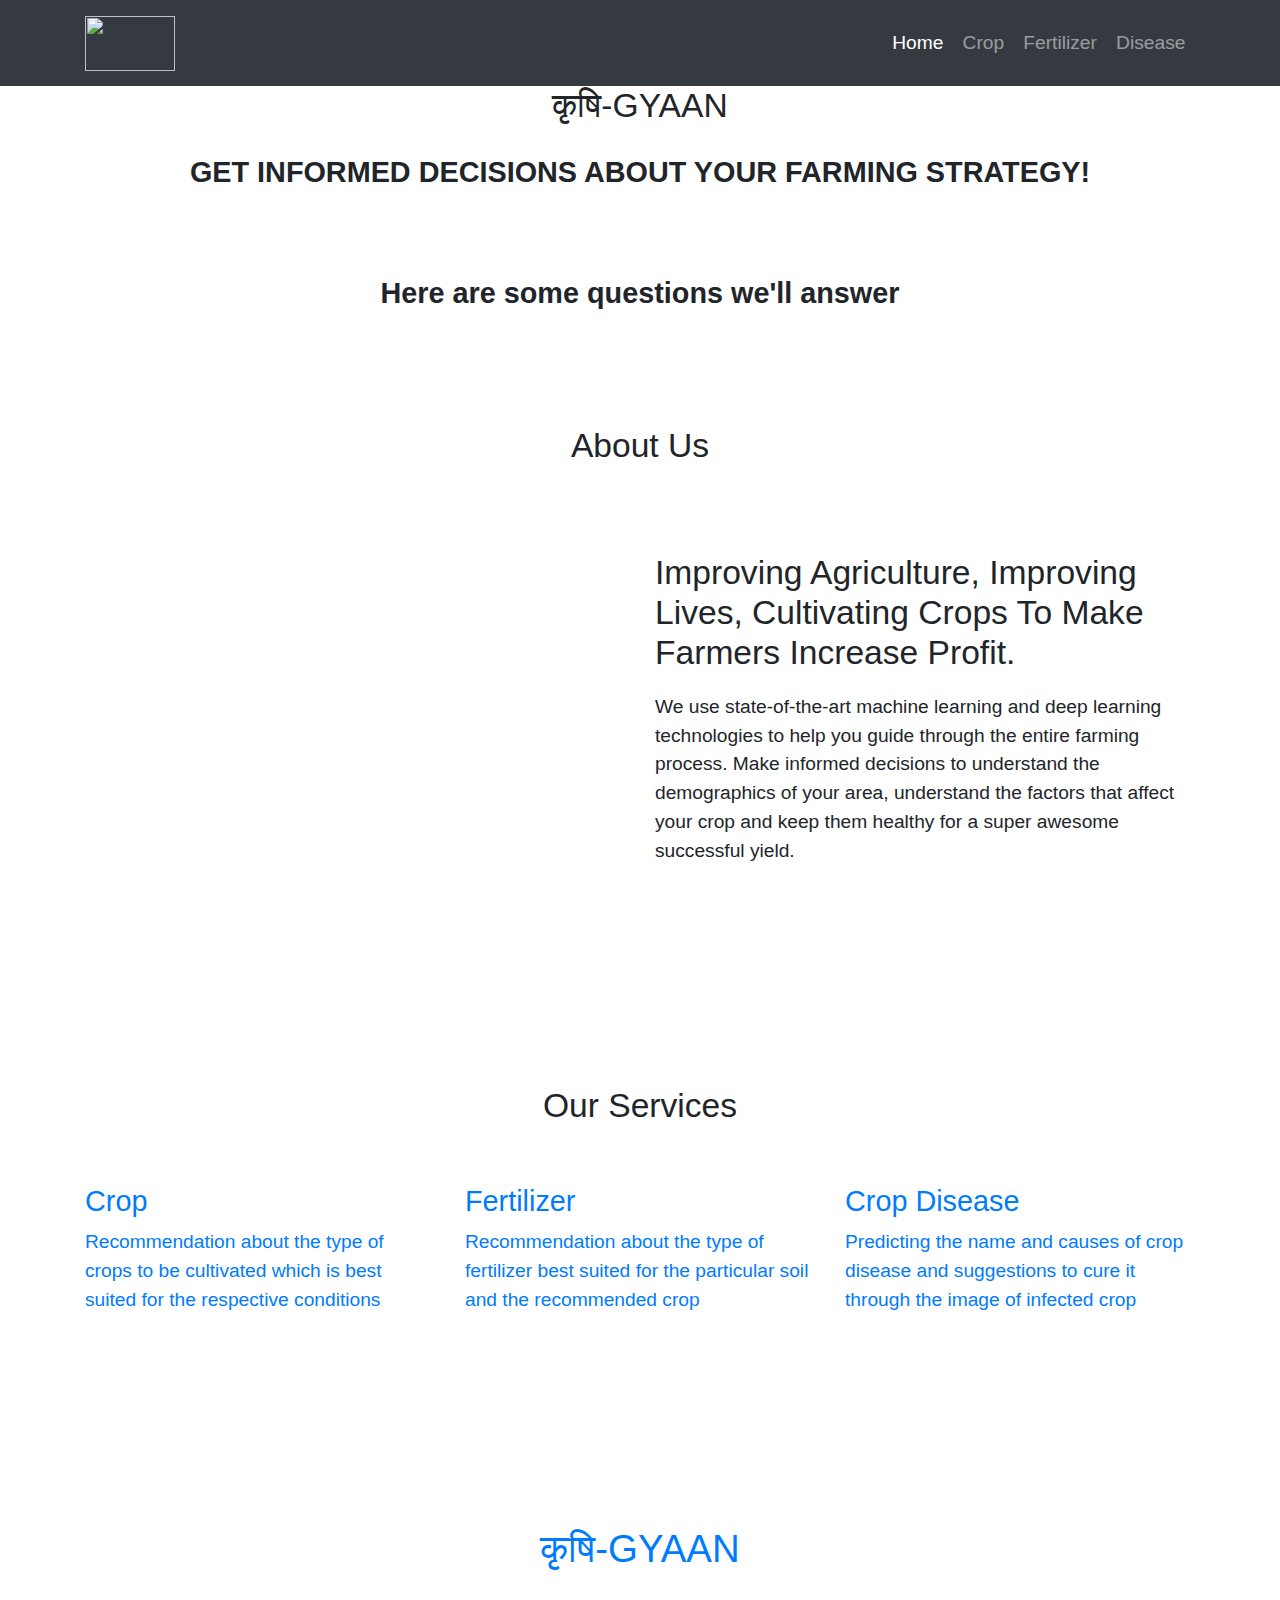
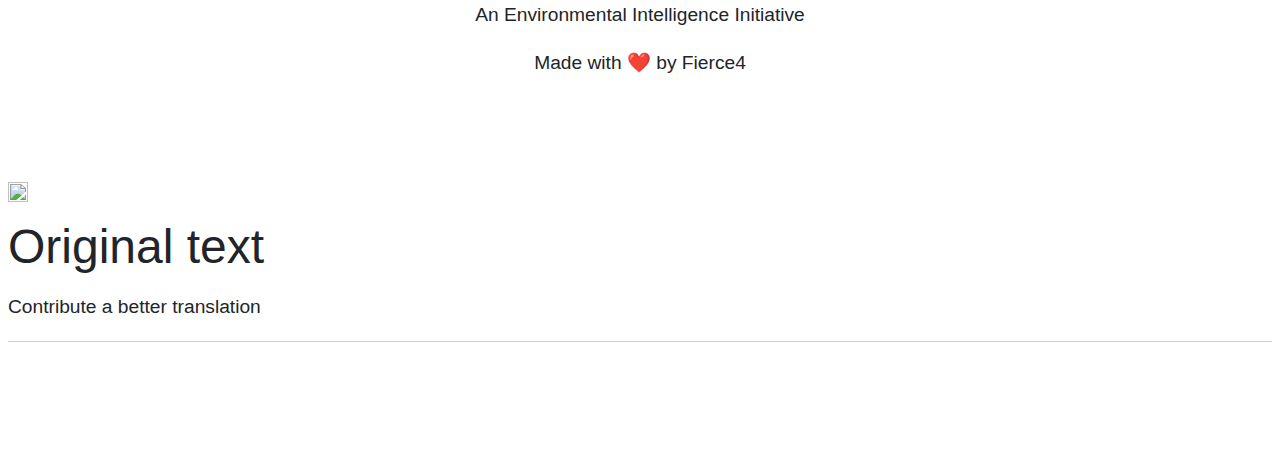
==== templates/index.html @ 95145995 "some changes" ====
<html lang="en" style="height: 100%;"><head>
	<title>कृषि-GYAAN-home</title>
	<link rel="shortcut icon" href="/static/images/favicon.ico">

	<!-- for-mobile-apps -->
	<meta name="viewport" content="width=device-width, initial-scale=1">
	<meta charset="utf-8">
	<meta name="keywords" content="Agro Harvest Responsive web template, Bootstrap Web Templates, Flat Web Templates, Android Compatible web template, 
Smartphone Compatible web template, free webdesigns for Nokia, Samsung, LG, SonyEricsson, Motorola web design">

	<style>
		html {
			font-size: 1rem;
		}

		@media (min-width: 576px) {
			html {
				font-size: 1.25rem;
			}
		}

		@media (min-width: 768px) {
			html {
				font-size: 1.5rem;
			}
		}

		@media (min-width: 992px) {
			html {
				font-size: 1.75rem;
			}
		}

		@media (min-width: 1200px) {
			html {
				font-size: 2rem;
			}

			html {
				font-size: 1rem;
			}

			h1 {
				font-size: 1.2rem;
			}

			h2 {
				font-size: 1.1rem;
			}

			@media (min-width: 768px) {
				html {
					font-size: 1.1rem;
				}

				h1 {
					font-size: 1.3rem;
				}

				h2 {
					font-size: 1.2rem;
				}
			}

			@media (min-width: 991px) {
				html {
					font-size: 1.2rem;
				}

				h1 {
					font-size: 1.5rem;
				}

				h2 {
					font-size: 1.4rem;
				}
			}

			@media (min-width: 1200px) {
				html {
					font-size: 1.2rem;
				}

				h1 {
					font-size: 1.7rem;
				}

				h2 {
					font-size: 1.6rem;
				}
			}

		}
	</style>
	<script>
		addEventListener("load", function () {
			setTimeout(hideURLbar, 0);
		}, false);

		function hideURLbar() {
			window.scrollTo(0, 1);
		}

	</script>

	<script src="https://code.jquery.com/jquery-3.3.1.slim.min.js" integrity="sha384-q8i/X+965DzO0rT7abK41JStQIAqVgRVzpbzo5smXKp4YfRvH+8abtTE1Pi6jizo" crossorigin="anonymous"></script>
	<script src="https://cdnjs.cloudflare.com/ajax/libs/popper.js/1.14.7/umd/popper.min.js" integrity="sha384-UO2eT0CpHqdSJQ6hJty5KVphtPhzWj9WO1clHTMGa3JDZwrnQq4sF86dIHNDz0W1" crossorigin="anonymous"></script>
	<script src="https://stackpath.bootstrapcdn.com/bootstrap/4.3.1/js/bootstrap.min.js" integrity="sha384-JjSmVgyd0p3pXB1rRibZUAYoIIy6OrQ6VrjIEaFf/nJGzIxFDsf4x0xIM+B07jRM" crossorigin="anonymous"></script>
	<script src="https://code.jquery.com/jquery-3.5.1.slim.min.js" integrity="sha384-DfXdz2htPH0lsSSs5nCTpuj/zy4C+OGpamoFVy38MVBnE+IbbVYUew+OrCXaRkfj" crossorigin="anonymous"></script>
	<script src="https://cdn.jsdelivr.net/npm/popper.js@1.16.0/dist/umd/popper.min.js" integrity="sha384-Q6E9RHvbIyZFJoft+2mJbHaEWldlvI9IOYy5n3zV9zzTtmI3UksdQRVvoxMfooAo" crossorigin="anonymous"></script>
	<link type="text/css" rel="stylesheet" charset="UTF-8" href="https://www.gstatic.com/_/translate_http/_/ss/k=translate_http.tr.69JJaQ5G5xA.L.W.O/d=0/rs=AN8SPfpC36MIoWPngdVwZ4RUzeJYZaC7rg/m=el_main_css"><script type="text/javascript" charset="UTF-8" src="https://translate.googleapis.com/_/translate_http/_/js/k=translate_http.tr.en_GB.IzV8s5pE8Q4.O/d=1/exm=el_conf/ed=1/rs=AN8SPfpPFsWGakTPrN3e6_9kpd5kEUCf8Q/m=el_main"></script><style>@font-face {
              font-family: 'Open Sans Regular';
              font-style: normal;
              font-weight: 400;
              src: url('chrome-extension://gkkdmjjodidppndkbkhhknakbeflbomf/fonts/open_sans/open-sans-v18-latin-regular.woff');
          }</style><style>@font-face {
              font-family: 'Open Sans Bold';
              font-style: normal;
              font-weight: 800;
              src: url('chrome-extension://gkkdmjjodidppndkbkhhknakbeflbomf/fonts/open_sans/open-sans-v18-latin-800.woff');
          }</style></head><body style="position: relative; min-height: 100%; top: 0px;">
	
	<link rel="stylesheet" href="https://stackpath.bootstrapcdn.com/bootstrap/4.3.1/css/bootstrap.min.css" integrity="sha384-ggOyR0iXCbMQv3Xipma34MD+dH/1fQ784/j6cY/iJTQUOhcWr7x9JvoRxT2MZw1T" crossorigin="anonymous">
	<link href="/static/css/bootstrap.css" rel="stylesheet" type="text/css">
	<!-- bootstrap css -->
	<link href="/static/css/style.css" rel="stylesheet" type="text/css">
	<!-- custom css -->
	<link href="/static/css/font-awesome.min.css" rel="stylesheet"><!-- fontawesome css -->
	<!-- //css files -->
	<!-- <link rel="icon" type="image/png" href="/static/images/favicon.png%3F"> -->


	<script type="text/JavaScript" src="/static/scripts/cities.js"></script>


	<!-- google fonts -->
	<link href="//fonts.googleapis.com/css?family=Thasadith:400,400i,700,700i&amp;subset=latin-ext,thai,vietnamese" rel="stylesheet">
	<!-- //google fonts -->

	<style>
		header {
			background-color: rgba(30, 30, 30, 1);
			margin-top: 0rem;
			display: block;

		}
	</style>




	<!-- Navigation -->
	<nav class="navbar navbar-expand-lg navbar-dark bg-dark static-top" style="background-color: #1C00ff00;">
		<div class="container">
			<a class="navbar-brand" href="/home">
				<img src="/static/images/logo.png" style="width: 90px; height: 55px" alt="">
			</a>
			<button class="navbar-toggler" type="button" data-toggle="collapse" data-target="#navbarResponsive" aria-controls="navbarResponsive" aria-expanded="false" aria-label="Toggle navigation">
				<span class="navbar-toggler-icon"></span>
			</button>
			<div class="collapse navbar-collapse" id="navbarResponsive">
				<ul class="navbar-nav ml-auto">
					<li class="nav-item active">
						<a class="nav-link" href="/home">Home
							<span class="sr-only">(current)</span>
						</a>
					</li>
					<li class="nav-item">
						<a class="nav-link" href="/crop-recommend">Crop</a>
					</li>
					<li class="nav-item">
						<a class="nav-link" href="/fertilizer">Fertilizer</a>
					</li>
					<li class="nav-item">
						<a class="nav-link" href="/disease-predict">Disease</a>
					</li>
				</ul>
			</div>
		</div>
	</nav>




	
<!-- banner -->
<section class="banner_w3lspvt" id="home">
	<div class="csslider infinity" id="slider1">
	
				<div class="banner-top">
					<div class="overlay">
						<div class="container">
							<div class="w3layouts-banner-info text-center">
								<h3 class="text-wh">कृषि-GYAAN</h3>
								<h4 class="text-wh mx-auto my-4"><b>GET INFORMED DECISIONS ABOUT YOUR FARMING STRATEGY!</b></h4>
								<br>
							  <h4 class="text-wh mx-auto my-4"><strong> Here are some questions we'll answer</strong></h4>
								 
							</div>
						</div>
					</div>
				</div>
	</div>
</section>
<!-- //banner -->

<!-- core values -->
<section class="core-value py-5">
	<div class="container py-md-4">
		<h3 class="heading mb-sm-5 mb-4 text-center"> About Us</h3>
		<div class="row core-grids">
			<div class="col-lg-6 core-left">
				<img src="/static/images/core.jpg" class="img-fluid" alt="">
			</div>
			<div class="col-lg-6 core-right">
				<h3 class="mt-4">Improving Agriculture, Improving Lives, Cultivating Crops To Make Farmers Increase
					Profit.</h3>
				<p class="mt-3">We use state-of-the-art machine learning and deep learning technologies to help you
					guide through
					the entire farming process. Make informed decisions to understand the demographics of your area,
					understand the
					factors that affect your crop and keep them healthy for a super awesome successful yield.</p>
			</div>
		</div>
	</div>
</section>
<!-- //core values -->

<!-- Products & Services -->
<section class="blog py-5">
	<div class="container py-md-5">
		<h3 class="heading mb-sm-5 mb-4 text-center"> Our Services</h3>
		<div class="row blog-grids">
			<div class="col-lg-4 col-md-6 blog-left mb-lg-0 mb-sm-5 pb-lg-0 pb-5">
				<img src="/static/images/s3.jpg" class="img-fluid" alt="">
				<a href="/crop-recommend">
					<div class="blog-info">

						<h4>Crop</h4>

						<p class="mt-2"> Recommendation about the type of crops to be cultivated which is best suited
							for the respective conditions</p>
					</div>
				</a>
			</div>
			<div class="col-lg-4 col-md-6 blog-middle mb-lg-0 mb-sm-5 pb-lg-0 pb-md-5">
				<img src="/static/images/s2.jpg" class="img-fluid" alt="">
				<a href="/fertilizer">
					<div class="blog-info">
						<h4>Fertilizer</h4>
						<p class="mt-2">Recommendation about the type of fertilizer best suited for the particular soil
							and the recommended crop</p>
					</div>
				</a>
			</div>
			<div class="col-lg-4 col-md-6 blog-right mt-lg-0 mt-5 pt-lg-0 pt-md-5">

				<img src="/static/images/s4.jpg" class="img-fluid" alt="">

				<!-- <img src="images/s4.jpg" class="img-fliud" alt="" /> -->
				<a href="/disease-predict">
					<div class="blog-info">
						<h4>Crop Disease</h4>
						<p class="mt-2">Predicting the name and causes of crop disease and suggestions to cure it through the image of infected crop</p>
					</div>
				</a>
			</div>
		</div>
	</div>
</section>
<!-- //Products & Services -->


<!-- Creating custom grid and hover effect
<section>
<div class="col-lg-3 col-md-4 col-sm-6 col-xs-12">
    <div class="hovereffect">
        <img class="img-responsive" src="images/s2.jpg" alt="">
        <div class="overlay">
           <h2>Hover effect 1</h2>
           <a class="info" href="#">link here</a>
        </div>
    </div>
</div> -->





	
	<footer class="text-center py-5">
		<div class="container py-md-3">
			<!-- logo -->
			<h2 class="logo2 text-center">
				<a href="/home">
					कृषि-GYAAN
				</a>
			</h2>
			<!-- //logo -->
			<!-- address -->
			<div class="contact-left-footer mt-4">





				<!-- <a href="community.html">Community</a> -->
				<p></p>
			</div>
			<div class="w3l-copy text-center">
				<p class="text-da">An Environmental Intelligence Initiative<br> </p>
			</div>
			<p class="homelogo">
			</p><p>Made with ❤️ by Fierce4</p>
			<script src="http://translate.google.com/translate_a/
			element.js?cb=loadGoogleTranslate"></script>
			<script>
			function loadGoogleTranslate()
			{
			new google.translate.TranslateElement("myid")
			}
			</script>
			
		</div>
	</footer>
	<!-- //footer -->

	<!-- move top icon -->
	<a href="#home" class="move-top text-center"></a>
	<!-- //move top icon --><div id="goog-gt-" class="skiptranslate VIpgJd-yAWNEb-L7lbkb" dir="ltr"><div style="padding: 8px;"><div><div class="VIpgJd-yAWNEb-l4eHX"><img src="https://www.gstatic.com/images/branding/product/1x/translate_24dp.png" width="20" height="20" alt="Google Translate"></div></div></div><div style="padding: 8px; float: left; width: 100%;"><h1 class="VIpgJd-yAWNEb-r4nke VIpgJd-yAWNEb-mrxPge">Original text</h1></div><div style="padding: 8px;"><div class="VIpgJd-yAWNEb-nVMfcd-fmcmS"></div></div><div class="VIpgJd-yAWNEb-cGMI2b" style="padding: 8px;"><div class="VIpgJd-yAWNEb-Z0Arqf-PLDbbf"><span class="VIpgJd-yAWNEb-Z0Arqf-hSRGPd">Contribute a better translation</span></div><div class="VIpgJd-yAWNEb-fw42Ze-Z0Arqf-haAclf"><hr style="color: #ccc; background-color: #ccc; height: 1px; border: none;"><div class="VIpgJd-yAWNEb-Z0Arqf-H9tDt"></div></div></div><div class="VIpgJd-yAWNEb-jOfkMb-Ne3sFf" style="display: none;"></div></div>


<div class="VIpgJd-ZVi9od-aZ2wEe-wOHMyf"><div class="VIpgJd-ZVi9od-aZ2wEe-OiiCO"><svg xmlns="http://www.w3.org/2000/svg" class="VIpgJd-ZVi9od-aZ2wEe" width="96px" height="96px" viewBox="0 0 66 66"><circle class="VIpgJd-ZVi9od-aZ2wEe-Jt5cK" fill="none" stroke-width="6" stroke-linecap="round" cx="33" cy="33" r="30"></circle></svg></div></div></body><!-- css files --></html>
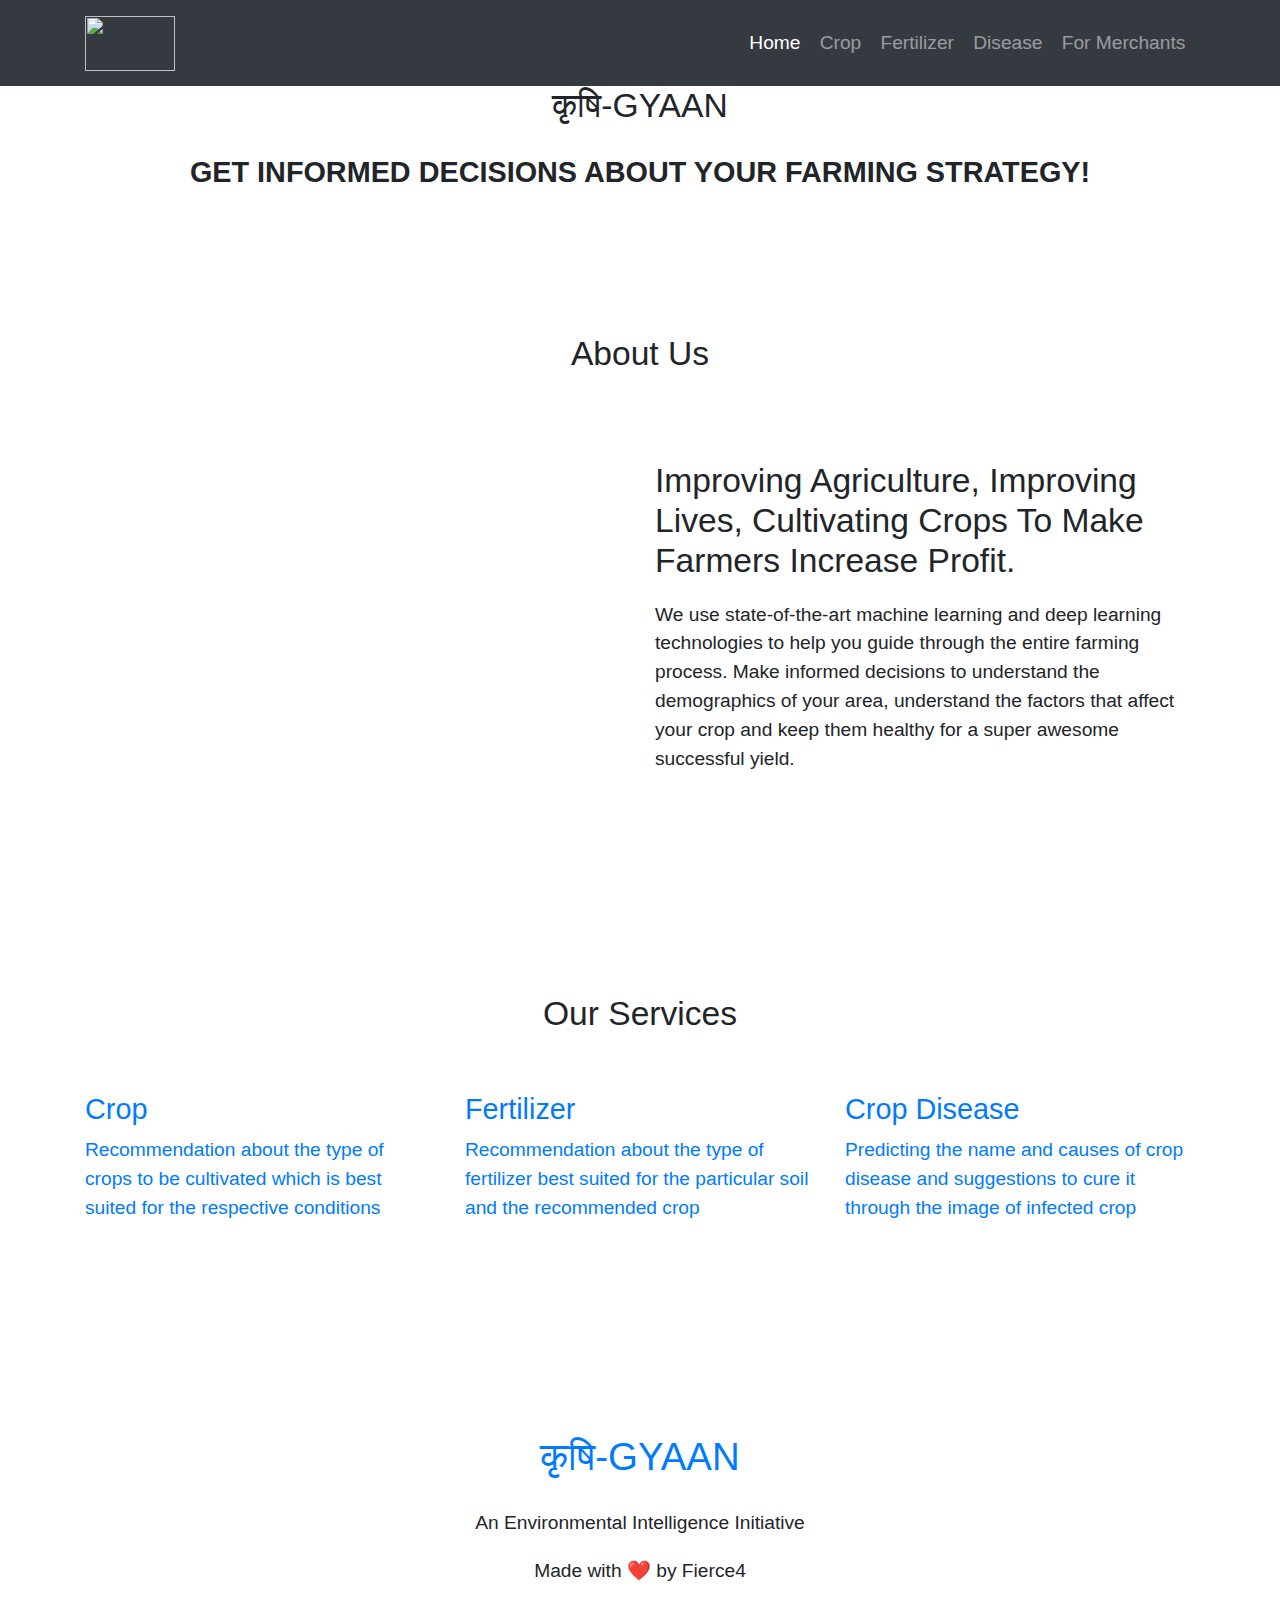
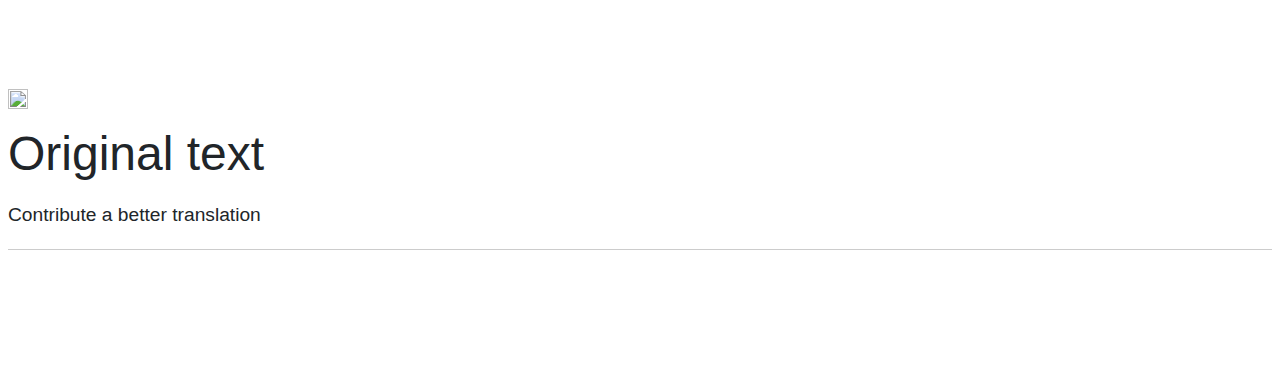
==== commit 5c09c12c: "recent" ====
--- a/templates/index.html
+++ b/templates/index.html
@@ -174,6 +174,9 @@
 					<li class="nav-item">
 						<a class="nav-link" href="/disease-predict">Disease</a>
 					</li>
+					<li class="nav-item">
+						<a class="nav-link" href='http://127.0.0.1:5500/krishi%20gyan%20login%20signup/krishi%20gyan%20login%20signup/index.html'>For Merchants</a>
+					</li>
 				</ul>
 			</div>
 		</div>
@@ -193,9 +196,7 @@
 							<div class="w3layouts-banner-info text-center">
 								<h3 class="text-wh">कृषि-GYAAN</h3>
 								<h4 class="text-wh mx-auto my-4"><b>GET INFORMED DECISIONS ABOUT YOUR FARMING STRATEGY!</b></h4>
-								<br>
-							  <h4 class="text-wh mx-auto my-4"><strong> Here are some questions we'll answer</strong></h4>
-								 
+								<br>			 
 							</div>
 						</div>
 					</div>
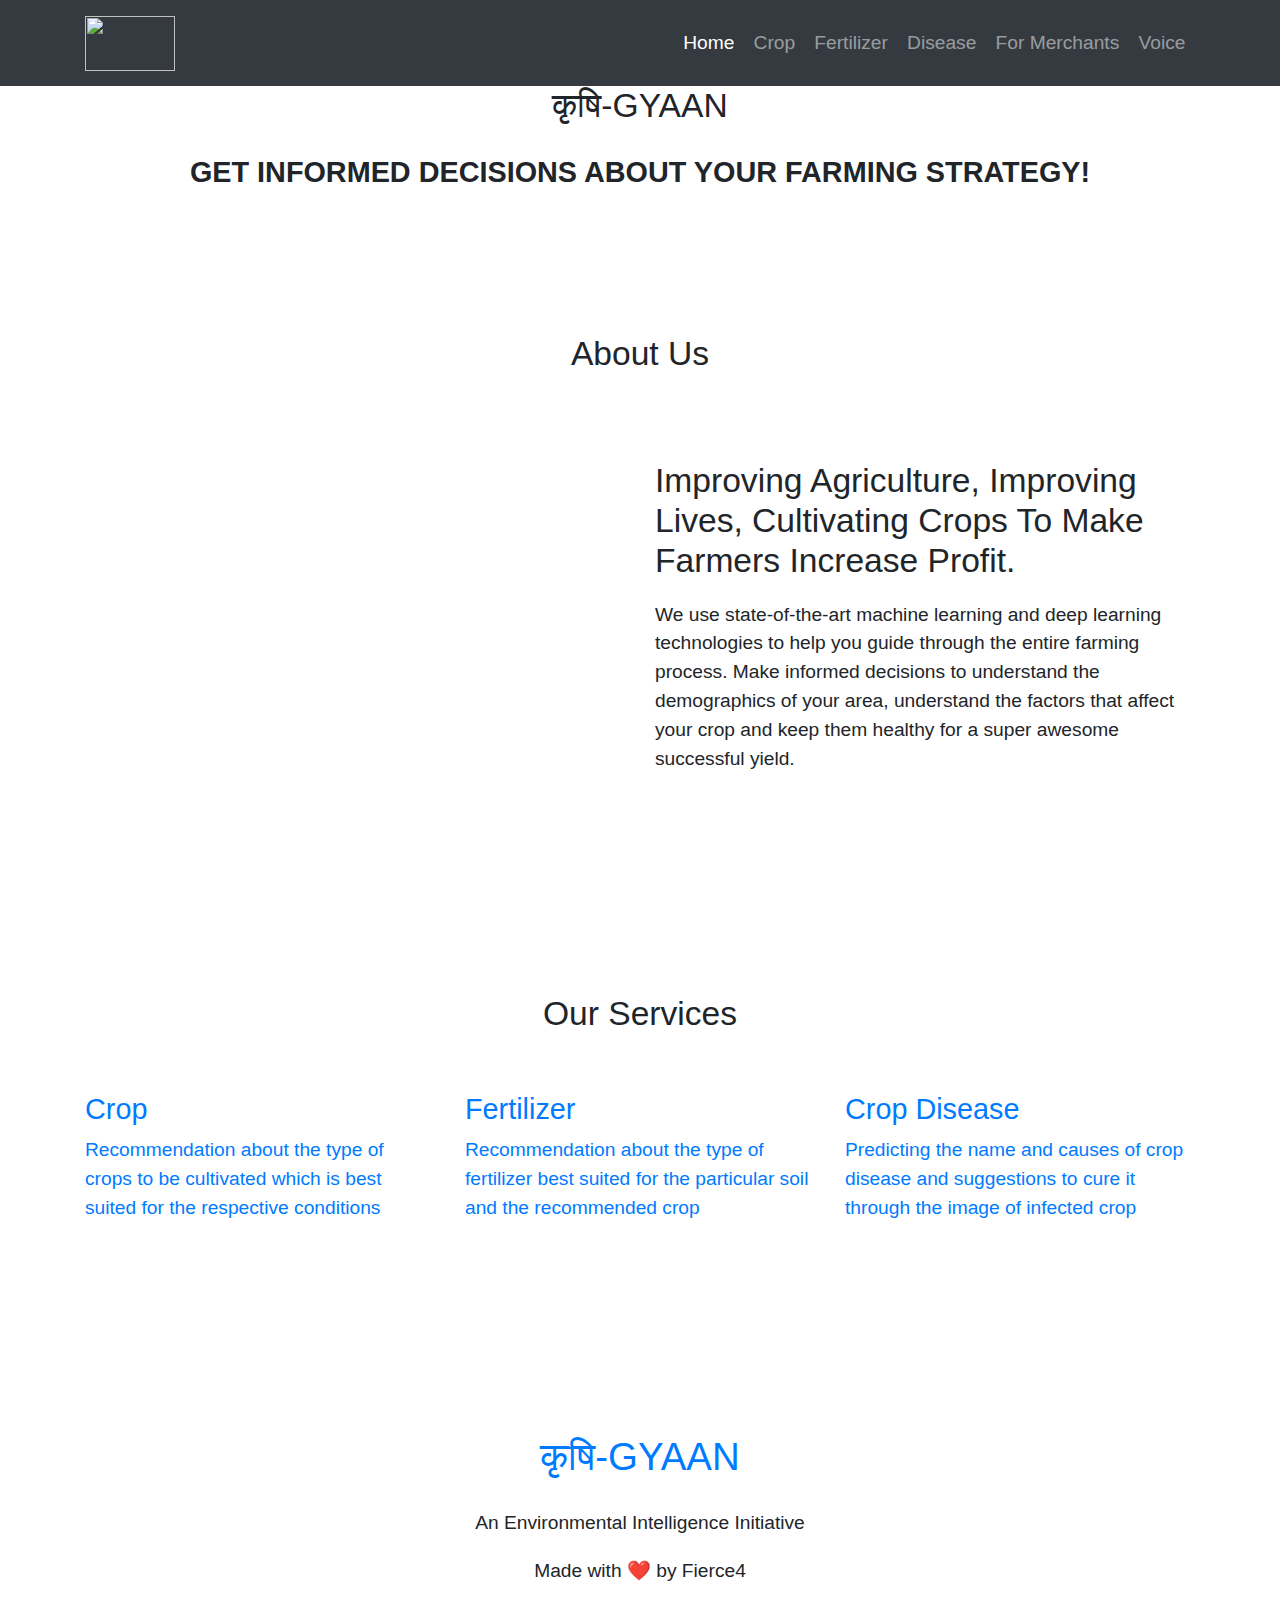
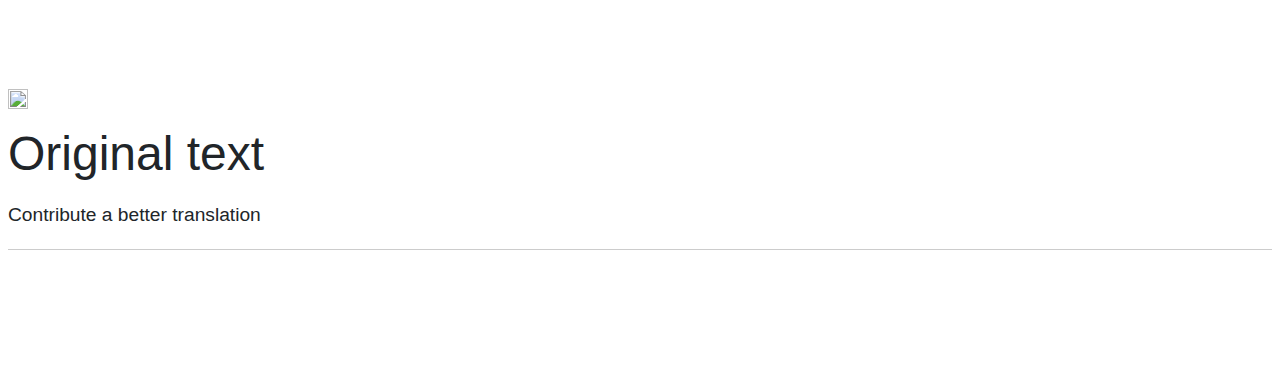
==== commit af3ecc33: "new" ====
--- a/templates/index.html
+++ b/templates/index.html
@@ -177,6 +177,9 @@
 					<li class="nav-item">
 						<a class="nav-link" href='http://127.0.0.1:5500/krishi%20gyan%20login%20signup/krishi%20gyan%20login%20signup/index.html'>For Merchants</a>
 					</li>
+					<li class="nav-item">
+						<a class="nav-link" href='http://127.0.0.1:5500/templates/voice.html'>Voice</a>
+					</li>
 				</ul>
 			</div>
 		</div>
@@ -285,6 +288,14 @@
 </div> -->
 
 
+<script src="http://translate.google.com/translate_a/
+			element.js?cb=loadGoogleTranslate"></script>
+			<script>
+			function loadGoogleTranslate()
+			{
+			new google.translate.TranslateElement("myid")
+			}
+			</script>
 
 
 
@@ -313,14 +324,7 @@
 			</div>
 			<p class="homelogo">
 			</p><p>Made with ❤️ by Fierce4</p>
-			<script src="http://translate.google.com/translate_a/
-			element.js?cb=loadGoogleTranslate"></script>
-			<script>
-			function loadGoogleTranslate()
-			{
-			new google.translate.TranslateElement("myid")
-			}
-			</script>
+			
 			
 		</div>
 	</footer>
